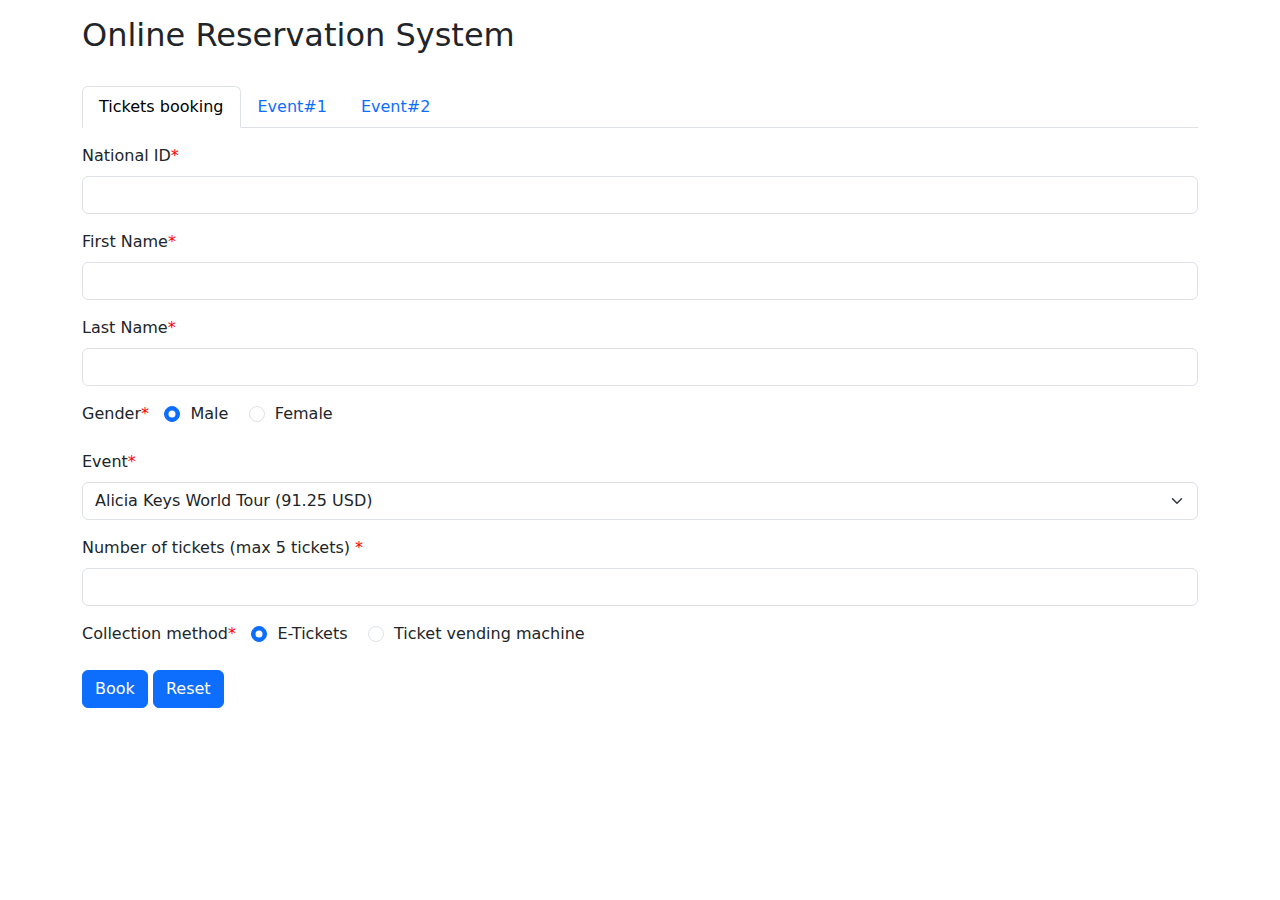
==== index.html @ 5ec6283f "Merge 47597b889fd3e3ebd9de592fc50e69712a3031f8 into c5c75e777d49594f11a91ba7008ddce906cac781" ====
<!DOCTYPE html>
<html lang="en">
<head>
  <title>Online Reservation System</title>
  <meta charset="utf-8">
  <meta name="viewport" content="width=device-width, initial-scale=1">
  <link href="https://cdn.jsdelivr.net/npm/bootstrap@5.1.3/dist/css/bootstrap.min.css" rel="stylesheet">
  <script src="https://cdn.jsdelivr.net/npm/bootstrap@5.1.3/dist/js/bootstrap.bundle.min.js"></script>
  <script src="validate.js"></script>
  <script src="priceCal.js"></script>
</head>
<body>

<div class="container mt-3">
  <h2>Online Reservation System</h2><br>
  <ul class="nav nav-tabs">
    <li class="nav-item">
      <a class="nav-link active" href="index.html">Tickets booking</a>
    </li>
    <li class="nav-item">
      <a class="nav-link" href="event1.html">Event#1</a>
    </li>
    <li class="nav-item">
      <a class="nav-link" href="event2.html">Event#2</a>
    </li>
  </ul>
  
  <form action="#" method="post" onsubmit="return validateForm()">
    <div class="mb-3 mt-3">
        <label for="nid" class="form-label">National ID<span style="color:red">*</span></label>
        <input type="text" class="form-control" id="nid" name="nid" required/>
    </div>
    <div class="mb-3 mt-3">
        <label for="fname" class="form-label">First Name<span style="color:red">*</span></label>
        <input type="text" class="form-control" id="fname" name="fname" required/>
    </div>
    <div class="mb-3 mt-3">
        <label for="lname" class="form-label">Last Name<span style="color:red">*</span></label>
        <input type="text" class="form-control" id="lname" name="lname" required/>
    </div>
    <div class="mb-3 mt-3">
        <label class="form-label">Gender<span style="color:red">*</span></label>&nbsp;&nbsp;
        <input type="radio" class="form-check-input" id="gender1" name="genderRad" value="1" checked>&nbsp; Male &nbsp;&nbsp;
		<input type="radio" class="form-check-input" id="gender2" name="genderRad" value="2">&nbsp; Female
    </div>
    <div class="mb-3 mt-3">
        <label for="event" class="form-label">Event<span style="color:red">*</span></label>
        <select class="form-select" id="event" name="event">
		  <option value="1">Alicia Keys World Tour (91.25 USD)</option>
		  <option value="2">Justin Bieber Justice World Tour (79.88 USD)</option>
		  <option value="3">Dua Lipa Future Nostalgia Tour (83.12 USD)</option>
		  <option value="4">Lisa Lalisa Manoban Blackpink Live performance (100 USD)</option>
		</select>
    </div>
	<div class="mb-3 mt-3">
        <label for="ticknum" class="form-label">Number of tickets (max 5 tickets) <span style="color:red">*</span></label>
        <input type="text" class="form-control" id="ticknum" name="ticknum" required/>
    </div>
	<div class="mb-3 mt-3">
        <label class="form-label">Collection method<span style="color:red">*</span></label>&nbsp;&nbsp;
        <input type="radio" class="form-check-input" id="collectRad1" name="collectRad" value="1" checked>&nbsp; E-Tickets &nbsp;&nbsp;
		<input type="radio" class="form-check-input" id="collectRad2" name="collectRad" value="2">&nbsp; Ticket vending machine
    </div>
	
    <button type="submit" class="btn btn-primary">Book</button>
    <button type="reset" class="btn btn-primary">Reset</button>
</form><br><br>
</div>

</body>
</html>
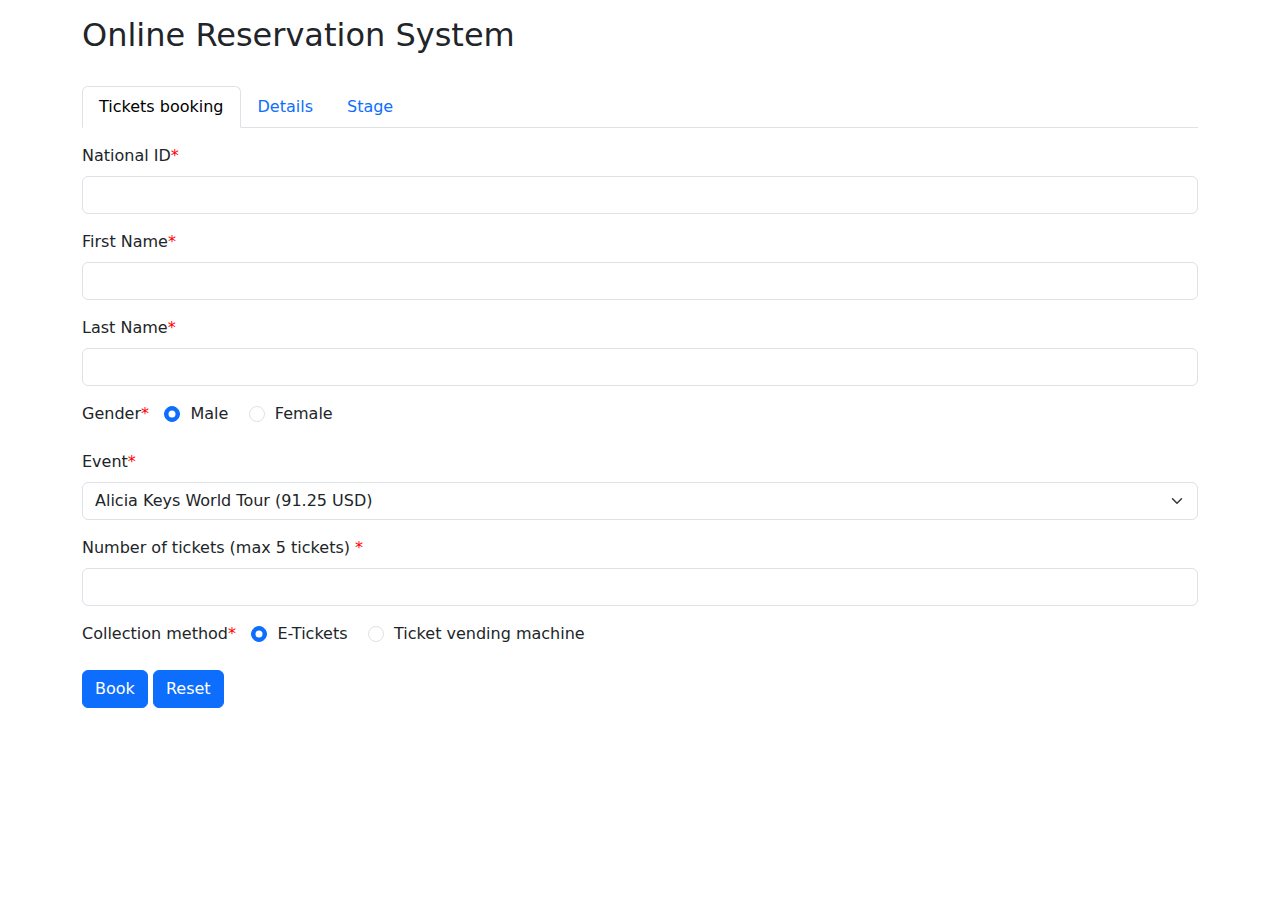
==== commit 0d7ba1c5: "Merge 335aa8a8dff82c7d0f4ec9e7801c48156c8fc346 into c5c75e777d49594f11a91ba7008ddce906cac781" ====
--- a/index.html
+++ b/index.html
@@ -18,10 +18,10 @@
       <a class="nav-link active" href="index.html">Tickets booking</a>
     </li>
     <li class="nav-item">
-      <a class="nav-link" href="event1.html">Event#1</a>
+      <a class="nav-link" href="event1.html">Details</a>
     </li>
     <li class="nav-item">
-      <a class="nav-link" href="event2.html">Event#2</a>
+      <a class="nav-link" href="event2.html">Stage</a>
     </li>
   </ul>
   
@@ -34,32 +34,37 @@
         <label for="fname" class="form-label">First Name<span style="color:red">*</span></label>
         <input type="text" class="form-control" id="fname" name="fname" required/>
     </div>
+
     <div class="mb-3 mt-3">
         <label for="lname" class="form-label">Last Name<span style="color:red">*</span></label>
         <input type="text" class="form-control" id="lname" name="lname" required/>
     </div>
+
     <div class="mb-3 mt-3">
         <label class="form-label">Gender<span style="color:red">*</span></label>&nbsp;&nbsp;
         <input type="radio" class="form-check-input" id="gender1" name="genderRad" value="1" checked>&nbsp; Male &nbsp;&nbsp;
-		<input type="radio" class="form-check-input" id="gender2" name="genderRad" value="2">&nbsp; Female
+		    <input type="radio" class="form-check-input" id="gender2" name="genderRad" value="2">&nbsp; Female
     </div>
+
     <div class="mb-3 mt-3">
-        <label for="event" class="form-label">Event<span style="color:red">*</span></label>
+      <label for="event" class="form-label">Event<span style="color:red">*</span></label>
         <select class="form-select" id="event" name="event">
-		  <option value="1">Alicia Keys World Tour (91.25 USD)</option>
-		  <option value="2">Justin Bieber Justice World Tour (79.88 USD)</option>
-		  <option value="3">Dua Lipa Future Nostalgia Tour (83.12 USD)</option>
-		  <option value="4">Lisa Lalisa Manoban Blackpink Live performance (100 USD)</option>
-		</select>
+          <option value="1">Alicia Keys World Tour (91.25 USD)</option>
+          <option value="2">Justin Bieber Justice World Tour (79.88 USD)</option>
+          <option value="3">Dua Lipa Future Nostalgia Tour (83.12 USD)</option>
+          <option value="4">Lisa Lalisa Manoban Blackpink Live performance (100 USD)</option>
+        </select>
     </div>
-	<div class="mb-3 mt-3">
-        <label for="ticknum" class="form-label">Number of tickets (max 5 tickets) <span style="color:red">*</span></label>
-        <input type="text" class="form-control" id="ticknum" name="ticknum" required/>
+
+	  <div class="mb-3 mt-3">
+      <label for="ticknum" class="form-label">Number of tickets (max 5 tickets) <span style="color:red">*</span></label>
+      <input type="text" class="form-control" id="ticknum" name="ticknum" required/>
     </div>
-	<div class="mb-3 mt-3">
-        <label class="form-label">Collection method<span style="color:red">*</span></label>&nbsp;&nbsp;
-        <input type="radio" class="form-check-input" id="collectRad1" name="collectRad" value="1" checked>&nbsp; E-Tickets &nbsp;&nbsp;
-		<input type="radio" class="form-check-input" id="collectRad2" name="collectRad" value="2">&nbsp; Ticket vending machine
+
+	  <div class="mb-3 mt-3">
+      <label class="form-label">Collection method<span style="color:red">*</span></label>&nbsp;&nbsp;
+      <input type="radio" class="form-check-input" id="collectRad1" name="collectRad" value="1" checked>&nbsp; E-Tickets &nbsp;&nbsp;
+		  <input type="radio" class="form-check-input" id="collectRad2" name="collectRad" value="2">&nbsp; Ticket vending machine
     </div>
 	
     <button type="submit" class="btn btn-primary">Book</button>
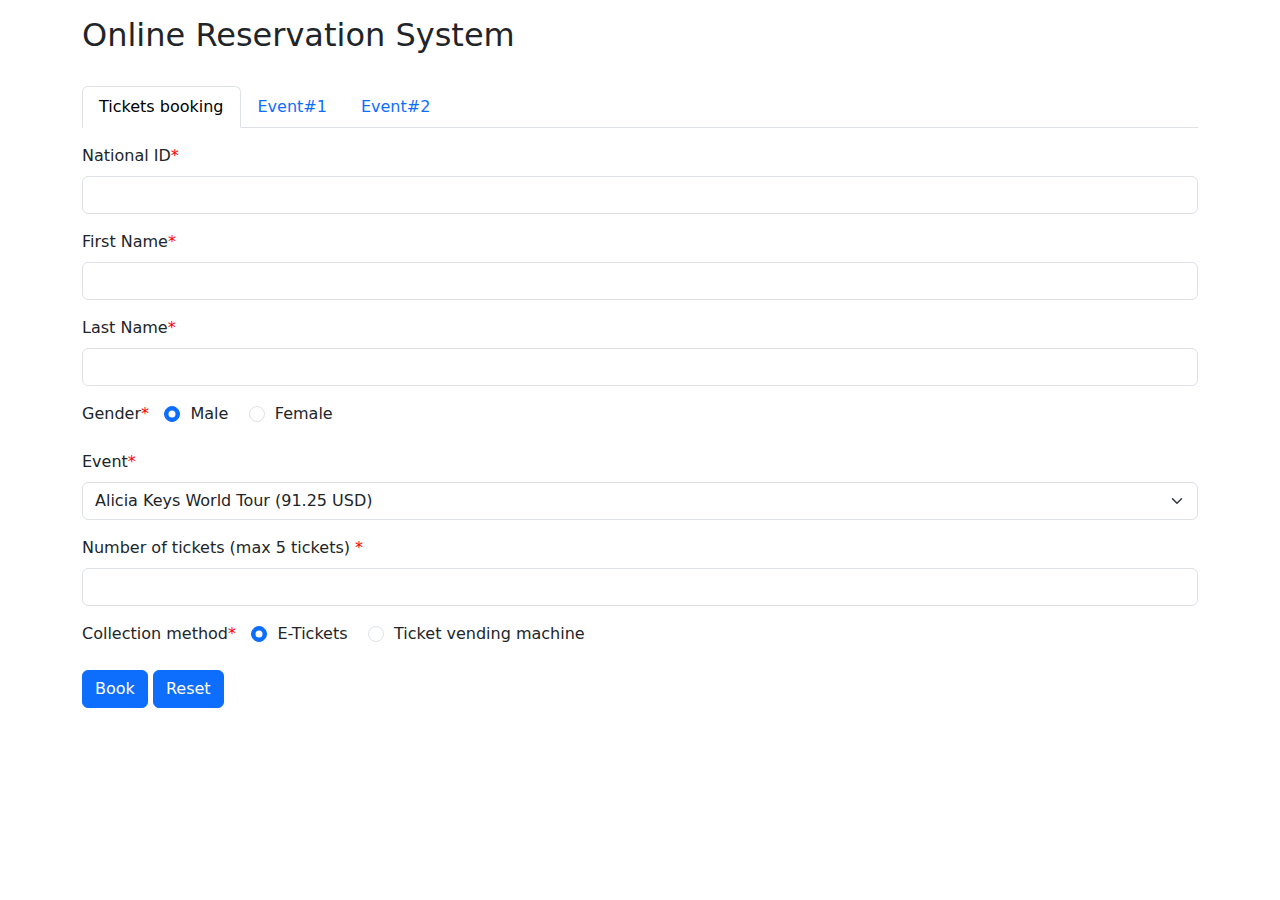
==== commit b3731d32: "Merge 33ca154fbeb2803fba2db403a26ae4eeeb1702ac into c5c75e777d49594f11a91ba7008ddce906cac781" ====
--- a/index.html
+++ b/index.html
@@ -18,53 +18,48 @@
       <a class="nav-link active" href="index.html">Tickets booking</a>
     </li>
     <li class="nav-item">
-      <a class="nav-link" href="event1.html">Details</a>
+      <a class="nav-link" href="event1.html">Event#1</a>
     </li>
     <li class="nav-item">
-      <a class="nav-link" href="event2.html">Stage</a>
+      <a class="nav-link" href="event2.html">Event#2</a>
     </li>
   </ul>
   
   <form action="#" method="post" onsubmit="return validateForm()">
     <div class="mb-3 mt-3">
         <label for="nid" class="form-label">National ID<span style="color:red">*</span></label>
-        <input type="text" class="form-control" id="nid" name="nid" required/>
+        <input type="number" class="form-control" id="nid" name="nid"/>
     </div>
     <div class="mb-3 mt-3">
         <label for="fname" class="form-label">First Name<span style="color:red">*</span></label>
-        <input type="text" class="form-control" id="fname" name="fname" required/>
+        <input type="text" class="form-control" id="fname" name="fname"/>
     </div>
-
     <div class="mb-3 mt-3">
         <label for="lname" class="form-label">Last Name<span style="color:red">*</span></label>
-        <input type="text" class="form-control" id="lname" name="lname" required/>
+        <input type="text" class="form-control" id="lname" name="lname"/>
     </div>
-
     <div class="mb-3 mt-3">
         <label class="form-label">Gender<span style="color:red">*</span></label>&nbsp;&nbsp;
         <input type="radio" class="form-check-input" id="gender1" name="genderRad" value="1" checked>&nbsp; Male &nbsp;&nbsp;
-		    <input type="radio" class="form-check-input" id="gender2" name="genderRad" value="2">&nbsp; Female
+		<input type="radio" class="form-check-input" id="gender2" name="genderRad" value="2">&nbsp; Female
     </div>
-
     <div class="mb-3 mt-3">
-      <label for="event" class="form-label">Event<span style="color:red">*</span></label>
+        <label for="event" class="form-label">Event<span style="color:red">*</span></label>
         <select class="form-select" id="event" name="event">
-          <option value="1">Alicia Keys World Tour (91.25 USD)</option>
-          <option value="2">Justin Bieber Justice World Tour (79.88 USD)</option>
-          <option value="3">Dua Lipa Future Nostalgia Tour (83.12 USD)</option>
-          <option value="4">Lisa Lalisa Manoban Blackpink Live performance (100 USD)</option>
-        </select>
+		  <option value="1">Alicia Keys World Tour (91.25 USD)</option>
+		  <option value="2">Justin Bieber Justice World Tour (79.88 USD)</option>
+		  <option value="3">Dua Lipa Future Nostalgia Tour (83.12 USD)</option>
+		  <option value="4">Lisa Lalisa Manoban Blackpink Live performance (100 USD)</option>
+		</select>
     </div>
-
-	  <div class="mb-3 mt-3">
-      <label for="ticknum" class="form-label">Number of tickets (max 5 tickets) <span style="color:red">*</span></label>
-      <input type="text" class="form-control" id="ticknum" name="ticknum" required/>
+	<div class="mb-3 mt-3">
+        <label for="ticknum" class="form-label">Number of tickets (max 5 tickets) <span style="color:red">*</span></label>
+        <input type="number" class="form-control" id="ticknum" name="ticknum" min="1" max ="5"/>
     </div>
-
-	  <div class="mb-3 mt-3">
-      <label class="form-label">Collection method<span style="color:red">*</span></label>&nbsp;&nbsp;
-      <input type="radio" class="form-check-input" id="collectRad1" name="collectRad" value="1" checked>&nbsp; E-Tickets &nbsp;&nbsp;
-		  <input type="radio" class="form-check-input" id="collectRad2" name="collectRad" value="2">&nbsp; Ticket vending machine
+	<div class="mb-3 mt-3">
+        <label class="form-label">Collection method<span style="color:red">*</span></label>&nbsp;&nbsp;
+        <input type="radio" class="form-check-input" id="collectRad1" name="collectRad" value="1" checked>&nbsp; E-Tickets &nbsp;&nbsp;
+		<input type="radio" class="form-check-input" id="collectRad2" name="collectRad" value="2">&nbsp; Ticket vending machine
     </div>
 	
     <button type="submit" class="btn btn-primary">Book</button>
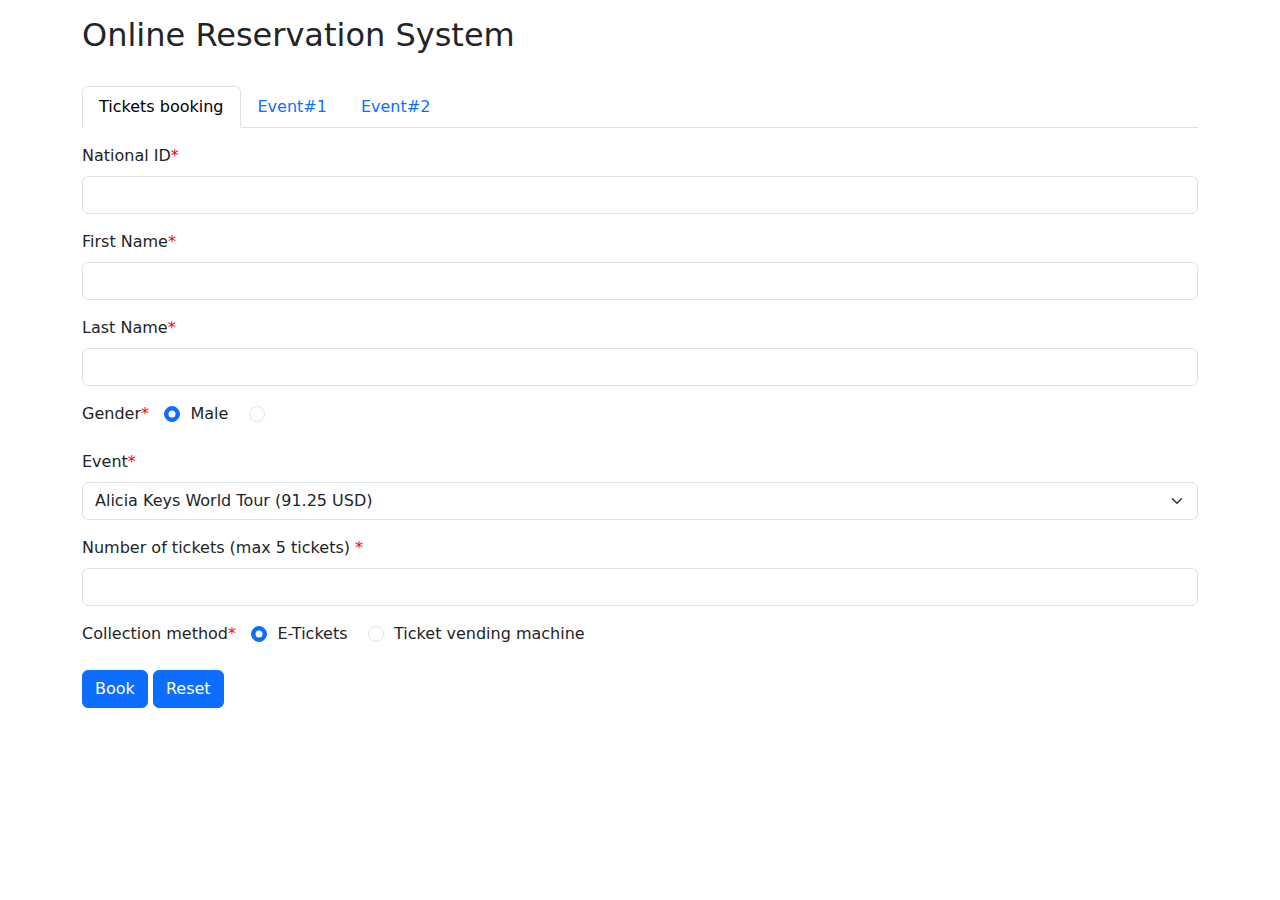
==== commit 92b74137: "Merge aa8a42a9b7b6cb62cc04a466465882bae222a46e into c5c75e777d49594f11a91ba7008ddce906cac781" ====
--- a/index.html
+++ b/index.html
@@ -28,38 +28,38 @@
   <form action="#" method="post" onsubmit="return validateForm()">
     <div class="mb-3 mt-3">
         <label for="nid" class="form-label">National ID<span style="color:red">*</span></label>
-        <input type="number" class="form-control" id="nid" name="nid"/>
+        <input type="text" class="form-control" id="nid" name="nid" pattern="[0-9{13}]" required/>
     </div>
     <div class="mb-3 mt-3">
         <label for="fname" class="form-label">First Name<span style="color:red">*</span></label>
-        <input type="text" class="form-control" id="fname" name="fname"/>
+        <input type="text" class="form-control" id="fname" name="fname" required/>
     </div>
     <div class="mb-3 mt-3">
         <label for="lname" class="form-label">Last Name<span style="color:red">*</span></label>
-        <input type="text" class="form-control" id="lname" name="lname"/>
+        <input type="text" class="form-control" id="lname" name="lname" required/>
     </div>
     <div class="mb-3 mt-3">
         <label class="form-label">Gender<span style="color:red">*</span></label>&nbsp;&nbsp;
-        <input type="radio" class="form-check-input" id="gender1" name="genderRad" value="1" checked>&nbsp; Male &nbsp;&nbsp;
-		<input type="radio" class="form-check-input" id="gender2" name="genderRad" value="2">&nbsp; Female
+        <input type="radio" class="form-check-input" id="gender1" name="genderRad" value="1" checked required>&nbsp; Male &nbsp;&nbsp;
+		<input type="radio" class="form-check-input" id="gender2" name="genderRad" value="2" required >&nbsp; 
     </div>
     <div class="mb-3 mt-3">
         <label for="event" class="form-label">Event<span style="color:red">*</span></label>
         <select class="form-select" id="event" name="event">
-		  <option value="1">Alicia Keys World Tour (91.25 USD)</option>
-		  <option value="2">Justin Bieber Justice World Tour (79.88 USD)</option>
-		  <option value="3">Dua Lipa Future Nostalgia Tour (83.12 USD)</option>
-		  <option value="4">Lisa Lalisa Manoban Blackpink Live performance (100 USD)</option>
+		  <option value="91.25">Alicia Keys World Tour (91.25 USD)</option>
+		  <option value="79.88">Justin Bieber Justice World Tour (79.88 USD)</option>
+		  <option value="83.12">Dua Lipa Future Nostalgia Tour (83.12 USD)</option>
+		  <option value="100">Lisa Lalisa Manoban Blackpink Live performance (100 USD)</option>
 		</select>
     </div>
 	<div class="mb-3 mt-3">
         <label for="ticknum" class="form-label">Number of tickets (max 5 tickets) <span style="color:red">*</span></label>
-        <input type="number" class="form-control" id="ticknum" name="ticknum" min="1" max ="5"/>
+        <input type="text" class="form-control" id="ticknum" name="ticknum" required min="1" max="5"/>
     </div>
 	<div class="mb-3 mt-3">
         <label class="form-label">Collection method<span style="color:red">*</span></label>&nbsp;&nbsp;
-        <input type="radio" class="form-check-input" id="collectRad1" name="collectRad" value="1" checked>&nbsp; E-Tickets &nbsp;&nbsp;
-		<input type="radio" class="form-check-input" id="collectRad2" name="collectRad" value="2">&nbsp; Ticket vending machine
+        <input type="radio" class="form-check-input" id="collectRad1" name="collectRad" value="1" checked required>&nbsp; E-Tickets &nbsp;&nbsp;
+		<input type="radio" class="form-check-input" id="collectRad2" name="collectRad" value="2" required>&nbsp; Ticket vending machine
     </div>
 	
     <button type="submit" class="btn btn-primary">Book</button>
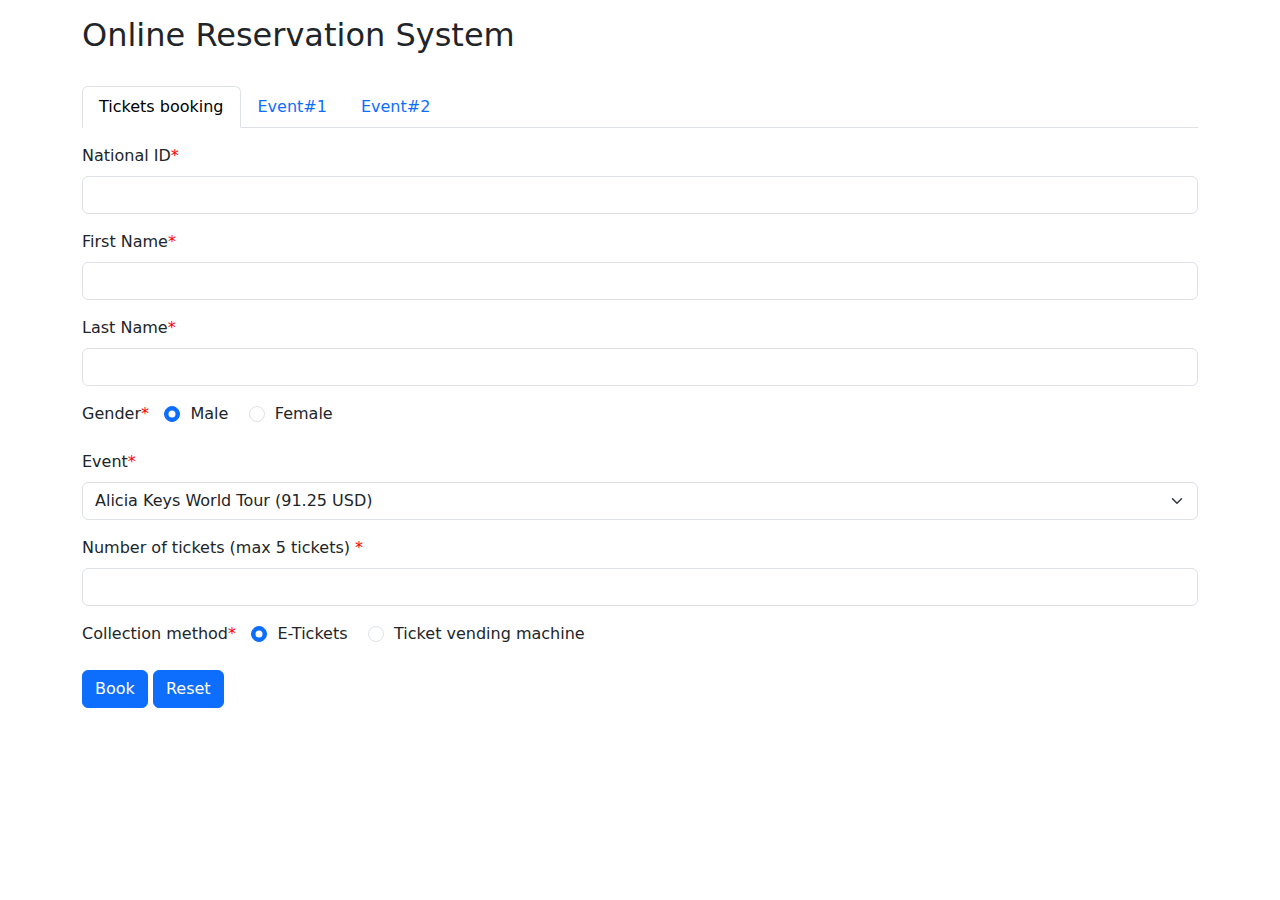
==== commit 8b35d969: "add required to every fields" ====
--- a/index.html
+++ b/index.html
@@ -28,38 +28,38 @@
   <form action="#" method="post" onsubmit="return validateForm()">
     <div class="mb-3 mt-3">
         <label for="nid" class="form-label">National ID<span style="color:red">*</span></label>
-        <input type="text" class="form-control" id="nid" name="nid" pattern="[0-9{13}]" required/>
+        <input type="text" class="form-control" id="nid" name="nid" required>
     </div>
     <div class="mb-3 mt-3">
         <label for="fname" class="form-label">First Name<span style="color:red">*</span></label>
-        <input type="text" class="form-control" id="fname" name="fname" required/>
+        <input type="text" class="form-control" id="fname" name="fname"required>
     </div>
     <div class="mb-3 mt-3">
         <label for="lname" class="form-label">Last Name<span style="color:red">*</span></label>
-        <input type="text" class="form-control" id="lname" name="lname" required/>
+        <input type="text" class="form-control" id="lname" name="lname"required>
     </div>
     <div class="mb-3 mt-3">
         <label class="form-label">Gender<span style="color:red">*</span></label>&nbsp;&nbsp;
-        <input type="radio" class="form-check-input" id="gender1" name="genderRad" value="1" checked required>&nbsp; Male &nbsp;&nbsp;
-		<input type="radio" class="form-check-input" id="gender2" name="genderRad" value="2" required >&nbsp; 
+        <input type="radio" class="form-check-input" id="gender1" name="genderRad" value="1" checked>&nbsp; Male &nbsp;&nbsp;
+		<input type="radio" class="form-check-input" id="gender2" name="genderRad" value="2">&nbsp; Female
     </div>
     <div class="mb-3 mt-3">
         <label for="event" class="form-label">Event<span style="color:red">*</span></label>
         <select class="form-select" id="event" name="event">
-		  <option value="91.25">Alicia Keys World Tour (91.25 USD)</option>
-		  <option value="79.88">Justin Bieber Justice World Tour (79.88 USD)</option>
-		  <option value="83.12">Dua Lipa Future Nostalgia Tour (83.12 USD)</option>
-		  <option value="100">Lisa Lalisa Manoban Blackpink Live performance (100 USD)</option>
+		  <option value="1">Alicia Keys World Tour (91.25 USD)</option>
+		  <option value="2">Justin Bieber Justice World Tour (79.88 USD)</option>
+		  <option value="3">Dua Lipa Future Nostalgia Tour (83.12 USD)</option>
+		  <option value="4">Lisa Lalisa Manoban Blackpink Live performance (100 USD)</option>
 		</select>
     </div>
 	<div class="mb-3 mt-3">
         <label for="ticknum" class="form-label">Number of tickets (max 5 tickets) <span style="color:red">*</span></label>
-        <input type="text" class="form-control" id="ticknum" name="ticknum" required min="1" max="5"/>
+        <input type="text" class="form-control" id="ticknum" name="ticknum"/>
     </div>
 	<div class="mb-3 mt-3">
         <label class="form-label">Collection method<span style="color:red">*</span></label>&nbsp;&nbsp;
-        <input type="radio" class="form-check-input" id="collectRad1" name="collectRad" value="1" checked required>&nbsp; E-Tickets &nbsp;&nbsp;
-		<input type="radio" class="form-check-input" id="collectRad2" name="collectRad" value="2" required>&nbsp; Ticket vending machine
+        <input type="radio" class="form-check-input" id="collectRad1" name="collectRad" value="1" checked>&nbsp; E-Tickets &nbsp;&nbsp;
+		<input type="radio" class="form-check-input" id="collectRad2" name="collectRad" value="2">&nbsp; Ticket vending machine
     </div>
 	
     <button type="submit" class="btn btn-primary">Book</button>
